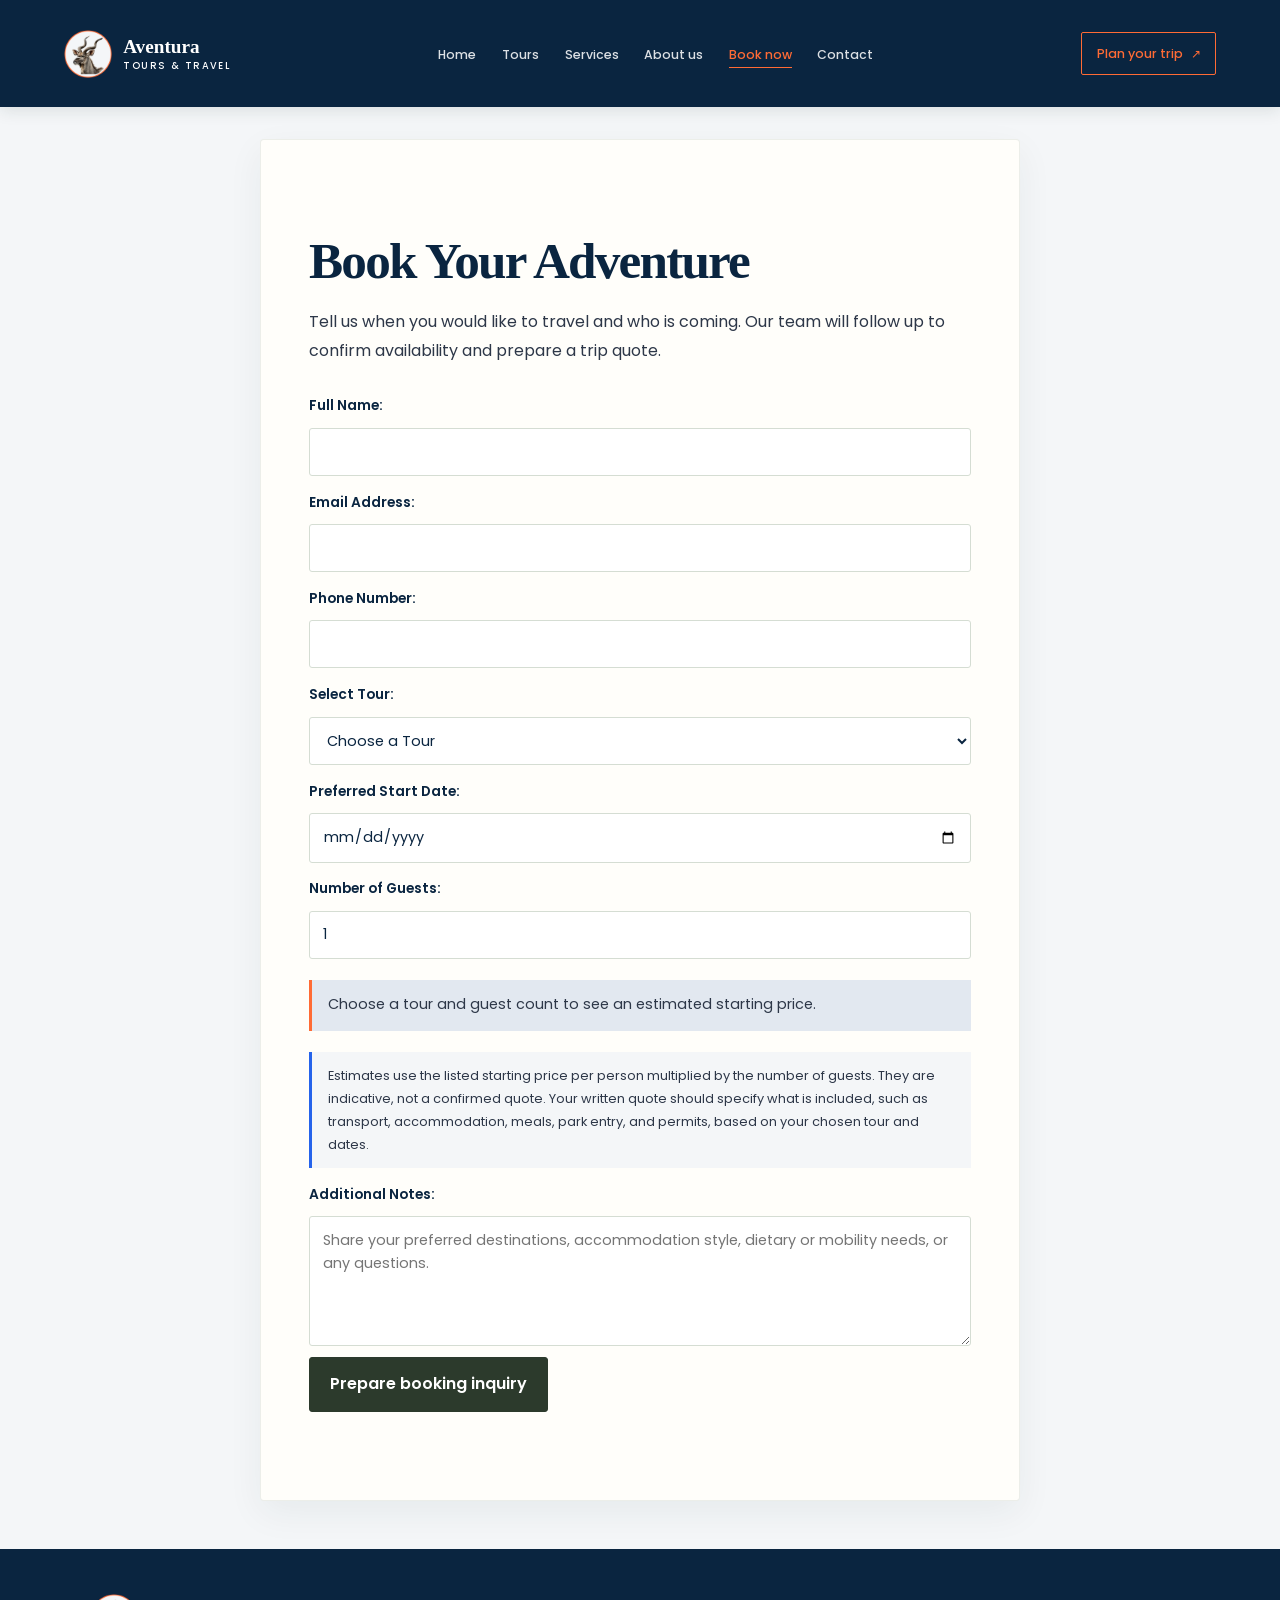
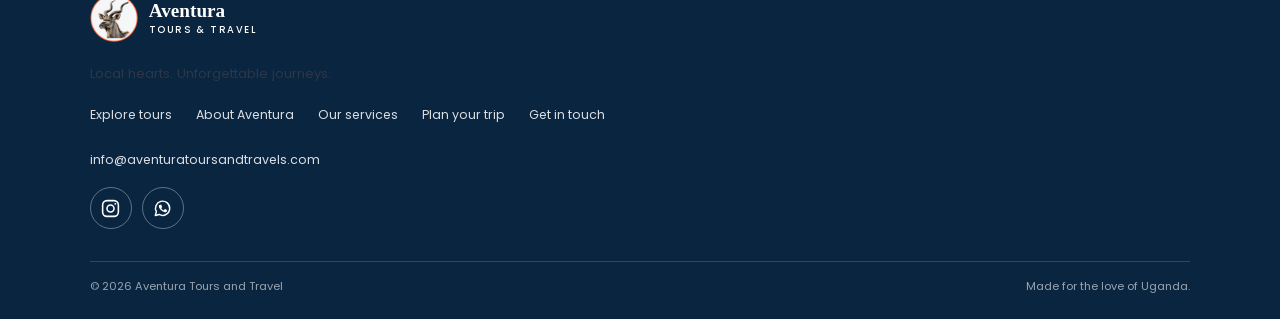
==== pages/booking.html @ 7158a583 "Add Aventura Tours and Travel website Co-authored-by: Copilot <223556219+Copilot@users.noreply.githu" ====
<!DOCTYPE html>
<html lang="en">
<head>
  <meta charset="UTF-8" />
  <meta name="viewport" content="width=device-width, initial-scale=1.0" />
  <meta name="description" content="Start planning your Uganda adventure with Aventura Tours and Travel. Share your dates and trip preferences with our local team." />
  <title>Book a Tour | Aventura Tours and Travel</title>
  <meta name="theme-color" content="#0a2540" />
  <link rel="manifest" href="../site.webmanifest" />
  <link rel="icon" href="../favicon.ico" sizes="any" />
  <link rel="icon" href="../assets/logo/favicon.png" type="image/png" sizes="512x512" />
  <link rel="apple-touch-icon" href="../assets/logo/favicon.png" />
  <script src="../assets/js/main.js" defer></script>
  <script src="../assets/js/booking.js" defer></script>
  <!--  Google Fonts -->
<link rel="stylesheet" href="../assets/css/main.css" />
  <link href="https://fonts.googleapis.com/css2?family=Poppins:wght@400;500;600;700&display=swap" rel="stylesheet">

  <!--  Font Awesome Icons -->
</head>
<body>
  <site-header active="booking"></site-header>

  <section class="booking">
    <h1>Book Your Adventure</h1>
    <p>Tell us when you would like to travel and who is coming. Our team will follow up to confirm availability and prepare a trip quote.</p>
    <form id="booking-form" class="booking-form">
      <label for="name">Full Name:</label>
      <input type="text" id="name" name="name" required />

      <label for="email">Email Address:</label>
      <input type="email" id="email" name="email" required />

      <label for="phone">Phone Number:</label>
      <input type="tel" id="phone" name="phone" required />

      <label for="tour">Select Tour:</label>
      <select id="tour" name="tour" required>
        <option value=""> Choose a Tour </option>
        <option value="Wild Uganda Safari">Wild Uganda Safari</option>
        <option value="Nile River Cruise">Nile River Cruise</option>
        <option value="Kampala City Secrets">Kampala City Secrets</option>
        <option value="Weekend Getaways">Weekend Getaways</option>
        <option value="Custom Itinerary">Custom Itinerary</option>
      </select>

      <label for="date">Preferred Start Date:</label>
      <input type="date" id="date" name="date" required />

      <label for="guests">Number of Guests:</label>
      <input type="number" id="guests" name="guests" min="1" max="20" value="1" required />
      <p id="booking-estimate" class="booking-estimate" aria-live="polite"></p>
      <p class="booking-price-note">Estimates use the listed starting price per person multiplied by the number of guests. They are indicative, not a confirmed quote. Your written quote should specify what is included, such as transport, accommodation, meals, park entry, and permits, based on your chosen tour and dates.</p>

      <label for="message">Additional Notes:</label>
      <textarea id="message" name="message" rows="4" placeholder="Share your preferred destinations, accommodation style, dietary or mobility needs, or any questions."></textarea>

      <button class="btn-primary" type="submit">Prepare booking inquiry</button>
      <p id="booking-status" class="booking-status" role="status" aria-live="polite"></p>
    </form>
  </section>

  <site-footer></site-footer>
</body>
</html>
---- assets/css/main.css ----
:root {
  color-scheme: light;
  --color-primary-navy: #0a2540;
  --color-accent-sunset: #ff6b35;
  --color-accent-azure: #2563eb;
  --color-accent-forest: #2c3a2c;
  --color-bg-sand: #f4f6f8;
  --color-text-dark: #2d3748;
  --color-white: #ffffff;
  --color-border: #e2e8f0;
  --color-sunset-hover: #e85a26;
  --color-navy-hover: #123356;
  --color-ink: var(--color-primary-navy);
  --color-green: var(--color-accent-forest);
  --color-sage: var(--color-border);
  --color-paper: var(--color-bg-sand);
  --color-gold: var(--color-accent-sunset);
  --color-copy: var(--color-text-dark);
  --font-body: "Poppins", sans-serif;
  --font-heading: Georgia, serif;
}

*,
*::before,
*::after {
  box-sizing: border-box;
}

html {
  scroll-behavior: smooth;
}

body {
  margin: 0;
  background: var(--color-paper);
  color: var(--color-text-dark);
  font-family: var(--font-body);
  line-height: 1.6;
}

img {
  max-width: 100%;
}

a {
  color: inherit;
}

button,
input,
select,
textarea {
  font: inherit;
}

:focus-visible {
  outline: 2px solid var(--color-gold);
  outline-offset: 3px;
}

site-header,
site-footer {
  display: block;
}

.site-header {
  position: sticky;
  top: 0;
  z-index: 20;
  display: flex;
  min-height: 107px;
  align-items: center;
  justify-content: space-between;
  gap: 1.5rem;
  padding: 0.8rem clamp(1.2rem, 5vw, 5rem);
  background: var(--color-primary-navy);
  box-shadow: 0 3px 16px rgba(24, 53, 43, 0.12);
  color: white;
}

.site-brand {
  display: inline-flex;
  flex: 0 0 auto;
  align-items: center;
  gap: 0.7rem;
  color: inherit;
  font-family: var(--font-heading);
  font-size: 1.2rem;
  font-weight: 700;
  line-height: 1.1;
  text-decoration: none;
  white-space: nowrap;
}

.site-brand img {
  width: 3rem;
  height: 3rem;
  object-fit: contain;
}

.site-brand span {
  font-family: var(--font-heading);
}

.site-brand small {
  display: block;
  margin-top: 0.25rem;
  font-family: var(--font-body);
  font-size: 0.6rem;
  font-weight: 500;
  letter-spacing: 0.15em;
  text-transform: uppercase;
}

.site-nav ul {
  display: flex;
  align-items: center;
  gap: clamp(0.85rem, 2vw, 1.8rem);
  margin: 0;
  padding: 0;
  list-style: none;
}

.site-nav a,
.site-header-cta {
  color: rgba(255, 255, 255, 0.86);
  font-size: 0.78rem;
  font-weight: 500;
  text-decoration: none;
  transition: color 180ms ease, background 180ms ease;
  white-space: nowrap;
}

.site-nav a:hover,
.site-nav a[aria-current="page"] {
  color: var(--color-accent-sunset);
}

.site-nav a[aria-current="page"] {
  border-bottom: 1px solid var(--color-accent-sunset);
  padding-bottom: 0.25rem;
}

.site-header-cta {
  border: 1px solid rgba(255, 255, 255, 0.58);
  border-radius: 2px;
  padding: 0.65rem 0.9rem;
}

.site-header-cta:hover {
  background: white;
  color: var(--color-primary-navy);
}

.site-header-cta span {
  padding-left: 0.3rem;
  color: var(--color-accent-sunset);
}

.site-menu-toggle {
  display: none;
  width: 42px;
  height: 42px;
  align-items: center;
  justify-content: center;
  flex-direction: column;
  gap: 5px;
  border: 1px solid rgba(255, 255, 255, 0.5);
  border-radius: 3px;
  background: transparent;
  color: white;
  cursor: pointer;
}

.site-menu-toggle span {
  width: 19px;
  height: 2px;
  background: currentColor;
}

.site-footer {
  margin-top: 3rem;
  padding: 2.8rem clamp(1.2rem, 7vw, 7rem) 1.4rem;
  background: var(--color-primary-navy);
  color: white;
}

.site-footer-main {
  max-width: 1200px;
  margin: 0 auto;
}

.site-footer .footer-brand {
  color: white;
}

.site-footer-tagline {
  margin: 0.8rem 0 1.2rem;
  color: rgba(255, 255, 255, 0.67);
  font-size: 0.82rem;
}

.site-footer-links {
  display: flex;
  flex-wrap: wrap;
  gap: 0.7rem 1.5rem;
  margin: 1.2rem 0;
}

.site-footer-links a,
.site-footer-email {
  color: rgba(255, 255, 255, 0.85);
  font-size: 0.78rem;
  text-decoration: none;
}

.site-footer-links a:hover,
.site-footer-email:hover {
  color: var(--color-gold);
}

.site-footer-email {
  display: inline-block;
  margin-top: 0.35rem;
}

.site-social-links {
  display: flex;
  align-items: center;
  gap: 0.65rem;
  margin-top: 1rem;
}

.site-social-links a {
  display: inline-flex;
  width: 42px;
  height: 42px;
  align-items: center;
  justify-content: center;
  border: 1px solid rgba(255, 255, 255, 0.35);
  border-radius: 50%;
  color: var(--color-white);
  transition: background-color 180ms ease, border-color 180ms ease, color 180ms ease;
}

.site-social-links a:hover {
  border-color: var(--color-accent-sunset);
  background: var(--color-accent-sunset);
  color: var(--color-primary-navy);
}

.site-social-links a:focus-visible {
  outline-color: var(--color-accent-sunset);
}

.site-social-links svg {
  width: 21px;
  height: 21px;
}

.site-footer-bottom {
  display: flex;
  max-width: 1200px;
  justify-content: space-between;
  gap: 1rem;
  margin: 2rem auto 0;
  border-top: 1px solid rgba(255, 255, 255, 0.16);
  padding-top: 1rem;
  color: rgba(255, 255, 255, 0.58);
  font-size: 0.7rem;
}

body:not(.home-page) main,
body:not(.home-page) > section {
  min-height: 40vh;
}

body:not(.home-page) > section,
body:not(.home-page) main > section {
  max-width: 1120px;
  margin: 2rem auto;
  padding: clamp(1.5rem, 4vw, 3rem);
  border: 1px solid rgba(24, 53, 43, 0.08);
  border-radius: 4px;
  background: #fffefa;
  box-shadow: 0 12px 36px rgba(24, 53, 43, 0.06);
}

body:not(.home-page) h1,
body:not(.home-page) h2,
body:not(.home-page) h3 {
  color: var(--color-ink);
  font-family: var(--font-heading);
  font-weight: 600;
  line-height: 1.2;
}

body:not(.home-page) h1 {
  margin-bottom: 0.85rem;
  font-size: clamp(2.1rem, 4vw, 3.25rem);
  letter-spacing: -0.035em;
}

body:not(.home-page) h2 {
  margin: 1.8rem 0 0.65rem;
  font-size: clamp(1.45rem, 2.5vw, 2rem);
}

body:not(.home-page) p {
  color: var(--color-copy);
  line-height: 1.8;
}

.booking {
  max-width: 760px !important;
}

.booking-form {
  display: grid;
  gap: 0.65rem;
  margin-top: 1.5rem;
}

.booking-form label {
  margin-top: 0.35rem;
  color: var(--color-ink);
  font-size: 0.86rem;
  font-weight: 600;
}

.booking-form input,
.booking-form select,
.booking-form textarea,
.contact-page input,
.contact-page textarea,
.tour-filters input,
.tour-filters select {
  width: 100%;
  min-height: 48px;
  border: 1px solid #d5ddd3;
  border-radius: 3px;
  padding: 0.7rem 0.8rem;
  background: white;
  color: var(--color-ink);
  font-size: 0.9rem;
}

.booking-form textarea,
.contact-page textarea {
  min-height: 130px;
  resize: vertical;
}

.booking-estimate {
  margin: 0.65rem 0;
  border-left: 3px solid var(--color-gold);
  padding: 0.8rem 1rem;
  background: var(--color-sage);
  color: var(--color-ink);
  font-size: 0.9rem;
}

.booking-estimate strong {
  font-family: var(--font-heading);
  font-size: 1.15rem;
}

.booking-price-note {
  margin: 0;
  border-left: 3px solid var(--color-accent-azure);
  padding: 0.75rem 1rem;
  background: var(--color-bg-sand);
  font-size: 0.8rem;
}

.booking-status {
  margin-top: 1rem;
  color: var(--color-ink);
  font-size: 0.88rem;
}

.booking-status a {
  display: inline-block;
  margin-top: 0.5rem;
  color: var(--color-green);
  font-weight: 700;
}

.booking-form button,
.contact-page button,
.btn,
.btn-primary {
  display: inline-block;
  width: auto;
  justify-self: start;
  align-self: flex-start;
  border: 1px solid var(--color-accent-sunset);
  border-radius: 3px;
  padding: 0.85rem 1.25rem;
  background: var(--color-accent-sunset);
  color: var(--color-primary-navy);
  font-weight: 600;
  text-decoration: none;
  cursor: pointer;
}

.booking-form button:hover,
.contact-page button:hover,
.btn:hover {
  border-color: var(--color-sunset-hover);
  background: var(--color-sunset-hover);
  color: var(--color-primary-navy);
}

.btn.secondary,
.btn-secondary {
  border-color: var(--color-accent-azure);
  background: var(--color-accent-azure);
  color: var(--color-white);
}

.btn-secondary:hover {
  border-color: var(--color-navy-hover);
  background: var(--color-navy-hover);
  color: var(--color-white);
}

.contact-page form {
  display: grid;
  gap: 0.65rem;
  margin-top: 1.5rem;
}

.contact-page label {
  margin-top: 0.35rem;
  color: var(--color-ink);
  font-size: 0.86rem;
  font-weight: 600;
}

.contact-info {
  display: grid;
  grid-template-columns: repeat(2, minmax(0, 1fr));
  gap: 0.25rem 2rem;
  margin-top: 1.4rem;
  padding: 1.2rem;
  background: var(--color-sage);
}

.contact-info p {
  margin: 0.25rem 0;
}

.map {
  margin-top: 2rem;
  overflow: hidden;
  border: 1px solid #dce3d9;
  border-radius: 4px;
}

.map iframe {
  display: block;
  max-width: 100%;
}

.tours-page > p:first-of-type {
  max-width: 760px;
}

.tour-filters {
  display: grid;
  grid-template-columns: minmax(200px, 1fr) minmax(160px, 0.6fr);
  gap: 0.6rem 1rem;
  align-items: end;
  margin-top: 1.6rem;
  border: 1px solid #e2e7df;
  border-radius: 4px;
  padding: 1rem;
  background: var(--color-paper);
}

.tour-filters label {
  color: var(--color-ink);
  font-size: 0.8rem;
  font-weight: 600;
}

.tour-search-label,
.tour-price-label {
  grid-row: 1;
}

#tour-search,
#tour-price {
  grid-row: 2;
}

.tour-categories {
  display: flex;
  grid-column: 1 / -1;
  flex-wrap: wrap;
  gap: 0.5rem;
}

.tour-categories button {
  border: 1px solid var(--color-accent-azure);
  border-radius: 2rem;
  padding: 0.45rem 0.85rem;
  background: white;
  color: var(--color-accent-azure);
  font-size: 0.76rem;
  cursor: pointer;
}

.tour-categories button[aria-pressed="true"] {
  border-color: var(--color-accent-azure);
  background: var(--color-accent-azure);
  color: white;
}

#tour-results-count {
  grid-column: 1 / -1;
  margin: 0;
  font-size: 0.8rem;
}

.tours-page > .tour-card,
.services-page .tour-card {
  display: inline-block;
  width: calc(50% - 0.8rem);
  margin: 1.4rem 0.65rem 0 0;
  overflow: hidden;
  vertical-align: top;
  border: 1px solid rgba(24, 53, 43, 0.08);
  border-radius: 4px;
  background: white;
  box-shadow: 0 8px 24px rgba(24, 53, 43, 0.08);
}

.tour-card[hidden],
[hidden] {
  display: none !important;
}

.tour-card img {
  display: block;
  width: 100%;
  height: 270px;
  object-fit: cover;
}

.badge-eco {
  display: inline-block;
  margin: 1rem 1rem 0;
  border-radius: 20px;
  padding: 0.25rem 0.75rem;
  background: var(--color-accent-forest);
  color: var(--color-white);
  font-size: 0.75rem;
  font-weight: 600;
}

.tour-card h2 {
  margin: 1rem 1rem 0.4rem;
}

.tour-card p {
  margin: 0.5rem 1rem 1rem;
}

.tour-card-details {
  display: grid;
  gap: 0.35rem;
  margin: 0.75rem 1rem 1rem;
  padding: 0;
  color: var(--color-text-dark);
  font-size: 0.8rem;
  list-style: none;
}

.tour-card-details strong {
  color: var(--color-primary-navy);
}

.tour-card .btn {
  margin: 0 1rem 1.2rem;
}

.tour-empty-state {
  margin: 1rem 0;
  border-left: 3px solid var(--color-gold);
  padding: 0.8rem 1rem;
  background: var(--color-sage);
}

.destination-table {
  margin-top: 3rem;
  overflow-x: auto;
}

table {
  width: 100%;
  border-collapse: collapse;
  background: white;
}

th,
td {
  padding: 0.85rem 1rem;
  border: 1px solid #e5e9e2;
  color: #46594e;
  text-align: left;
}

th {
  background: var(--color-primary-navy);
  color: white;
}

.green_background {
  background: #f0f3ed;
}

.white_background {
  background: white;
}

.about-page ul,
.about-page_sects ul {
  padding-left: 1.35rem;
}

.about-page p,
.about-page_sects p {
  margin-top: 0.75rem;
}

.team-grid {
  display: flex;
  flex-wrap: wrap;
  gap: 1rem;
  margin-top: 1rem;
}

.team-member {
  flex: 1 1 200px;
  padding: 1rem;
  border: 1px solid rgba(24, 53, 43, 0.08);
  background: var(--color-sage);
}

.gallery .image-row {
  display: flex;
  flex-wrap: wrap;
  gap: 1rem;
  margin-top: 1rem;
}

.gallery img {
  flex: 1 1 200px;
  width: calc(33.333% - 1rem);
  max-height: 250px;
  object-fit: cover;
}

.services-page > h2 {
  margin-top: 2.2rem;
}

.page-not-found {
  display: grid;
  min-height: 55vh;
  place-content: center;
  padding: 3rem 1.5rem;
  text-align: center;
}

.page-not-found .error-code {
  color: var(--color-accent-sunset);
  font-size: 0.8rem;
  font-weight: 700;
  letter-spacing: 0.16em;
}

.page-not-found p {
  max-width: 34rem;
  margin: 0 auto 1rem;
}

body:not(.home-page) .tour-detail-hero {
  position: relative;
  max-width: none;
  min-height: 380px;
  display: flex;
  align-items: end;
  overflow: hidden;
  margin: 0;
  border: 0;
  border-radius: 0;
  padding: clamp(1.5rem, 5vw, 4rem);
  box-shadow: none;
  background: linear-gradient(0deg, rgba(13, 34, 27, 0.78), transparent 75%), url("../images/tours/Bwindi-Impenetrable-National-Park-Gorilla-Trekking-Bwindi.jpg") center / cover no-repeat;
  color: white;
}

body:not(.home-page) .tour-detail-hero h1,
body:not(.home-page) .tour-detail-hero p:not(.eyebrow) {
  color: white;
}

.tour-detail-content {
  display: grid;
  grid-template-columns: minmax(0, 1.6fr) minmax(240px, 0.8fr);
  gap: 2rem;
}

.tour-detail-aside {
  align-self: start;
  padding: 1.3rem;
  background: var(--color-sage);
}

.tour-detail-aside .btn {
  margin-top: 0.5rem;
}

.tour-detail-content h3 {
  margin: 1.35rem 0 0.25rem;
  color: var(--color-primary-navy);
  font-family: var(--font-body);
  font-size: 1rem;
  font-weight: 600;
}

.site-footer .site-footer-main {
  text-align: left;
}

@media (max-width: 900px) {
  .site-header {
    gap: 0.8rem;
    padding-right: 1.25rem;
    padding-left: 1.25rem;
  }

  .site-nav ul {
    gap: 0.8rem;
  }

  .site-nav a,
  .site-header-cta {
    font-size: 0.72rem;
  }
}

@media (max-width: 700px) {
  .site-header {
    position: relative;
    flex-wrap: wrap;
    gap: 0.6rem;
    min-height: 91px;
    padding: 0.7rem 1rem;
  }

  .site-menu-toggle {
    display: flex;
    order: 2;
    margin-left: auto;
  }

  .site-header-cta {
    display: none;
  }

  .site-nav {
    display: none;
    order: 4;
    width: 100%;
    padding: 0.6rem 0 0.2rem;
  }

  .site-header.nav-open .site-nav {
    display: block;
  }

  .site-nav ul {
    align-items: stretch;
    flex-direction: column;
    gap: 0;
  }

  .site-nav li {
    border-top: 1px solid rgba(255, 255, 255, 0.14);
    padding: 0.65rem 0;
  }

  .site-nav a {
    display: block;
    font-size: 0.88rem;
  }

  body:not(.home-page) > section,
  body:not(.home-page) main > section {
    margin: 1.2rem 0.8rem;
    padding: 1.35rem;
  }

  .tours-page > .tour-card,
  .services-page .tour-card {
    width: 100%;
    margin-right: 0;
  }

  .tour-filters {
    grid-template-columns: 1fr;
  }

  .tour-search-label,
  .tour-price-label,
  #tour-search,
  #tour-price {
    grid-row: auto;
  }

  .tour-categories,
  #tour-results-count {
    grid-column: 1;
  }

  .contact-info,
  .tour-detail-content {
    grid-template-columns: 1fr;
  }

  .team-grid {
    flex-direction: column;
  }

  .site-footer-bottom {
    flex-direction: column;
    gap: 0.4rem;
  }

  .home-page .home-header {
    position: absolute;
    flex-wrap: wrap;
    justify-content: space-between;
    padding: 0.9rem 1.15rem;
  }

  .home-page .home-header .site-menu-toggle {
    order: 2;
  }

  .home-page .home-header .site-nav {
    order: 4;
    width: 100%;
    overflow: hidden;
    padding: 0.3rem 0 0.45rem;
  }

  .home-page .home-header.nav-open .site-nav {
    display: block;
  }

  .home-page .home-header .site-nav ul {
    width: auto;
    align-items: stretch;
    flex-direction: column;
    gap: 0;
  }

  .home-page .home-header .site-nav li {
    border-top-color: rgba(255, 255, 255, 0.2);
  }

  .home-page .home-header .site-header-cta {
    display: inline-block;
    order: 3;
  }

  .home-page .home-header .site-nav a {
    font-size: 0.85rem;
  }

  .home-page .home-header .site-brand {
    font-size: 1rem;
  }

  .home-page .home-header .site-brand img {
    width: 2.2rem;
    height: 2.2rem;
  }

  .home-page .home-header .site-menu-toggle {
    width: 36px;
    height: 36px;
  }

  .home-page .home-header .site-header-cta {
    padding: 0.55rem 0.65rem;
  }

  .home-page .site-footer .site-footer-links {
    flex-direction: column;
    gap: 0.55rem;
  }
}

@media (prefers-reduced-motion: reduce) {
  html {
    scroll-behavior: auto;
  }

  *,
  *::before,
  *::after {
    animation-duration: 0.01ms !important;
    transition-duration: 0.01ms !important;
  }
}

.home-page {
  --home-ink: var(--color-primary-navy);
  --home-green: var(--color-accent-forest);
  --home-sage: var(--color-border);
  --home-paper: var(--color-bg-sand);
  --home-gold: var(--color-accent-sunset);
  background: var(--home-paper);
  color: var(--home-ink);
  font-family: "Poppins", sans-serif;
  line-height: 1.6;
}

.home-page,
.home-page * {
  font-family: "Poppins", sans-serif;
}

.home-page h1,
.home-page h2,
.home-page .home-brand,
.home-page .hero-caption strong,
.home-page .card-copy strong,
.home-page .image-note {
  font-family: Georgia, serif;
}

.home-page main {
  overflow: hidden;
}

.home-page .home-header {
  position: absolute;
  inset: 0 0 auto;
  z-index: 5;
  display: flex;
  min-height: 115px;
  align-items: center;
  justify-content: space-between;
  gap: 2rem;
  width: 100%;
  padding: 1.25rem clamp(1.25rem, 6vw, 6rem);
  background: transparent;
  box-shadow: none;
  color: white;
}

.home-brand {
  display: inline-flex;
  align-items: center;
  gap: 0.7rem;
  color: inherit;
  font-family: Georgia, serif;
  font-size: 1.2rem;
  font-weight: 700;
  line-height: 1.1;
  text-decoration: none;
  white-space: nowrap;
}

.home-brand img {
  width: 3rem;
  height: 3rem;
  object-fit: contain;
}

.home-brand small {
  display: block;
  margin-top: 0.25rem;
  font-family: "Poppins", sans-serif;
  font-size: 0.62rem;
  font-weight: 500;
  letter-spacing: 0.16em;
  text-transform: uppercase;
}

.home-page .home-header nav ul {
  display: flex;
  align-items: center;
  gap: clamp(1rem, 2.4vw, 2.3rem);
  list-style: none;
}

.home-page .home-header nav a {
  color: rgba(255, 255, 255, 0.86);
  font-size: 0.82rem;
  font-weight: 500;
  text-decoration: none;
  transition: color 180ms ease;
}

.home-page .home-header nav a:hover,
.home-page .home-header nav a[aria-current="page"] {
  color: white;
}

.home-page .home-header nav a[aria-current="page"] {
  border-bottom: 1px solid var(--home-gold);
  padding-bottom: 0.25rem;
}

.header-cta {
  border: 1px solid rgba(255, 255, 255, 0.65);
  border-radius: 2px;
  padding: 0.72rem 1rem;
  color: white;
  font-size: 0.78rem;
  font-weight: 600;
  text-decoration: none;
  white-space: nowrap;
  transition: background 180ms ease, color 180ms ease;
}

.header-cta:hover {
  background: white;
  color: var(--home-ink);
}

.header-cta span {
  padding-left: 0.4rem;
  color: var(--home-gold);
}

.home-hero {
  position: relative;
  display: flex;
  min-height: min(790px, 100svh);
  align-items: center;
  padding: 9rem clamp(1.5rem, 12vw, 12rem) 8rem;
  background:
    linear-gradient(90deg, rgba(10, 37, 64, 0.88) 0%, rgba(10, 37, 64, 0.6) 43%, rgba(10, 37, 64, 0.12) 100%),
    linear-gradient(0deg, rgba(10, 37, 64, 0.4), transparent 38%),
    url("../images/hero/lionbg.jpg") center 48% / cover no-repeat;
  color: white;
}

.hero-copy {
  max-width: 690px;
}

.eyebrow {
  display: flex;
  align-items: center;
  gap: 0.65rem;
  margin-bottom: 1.2rem;
  color: var(--home-gold);
  font-size: 0.7rem;
  font-weight: 700;
  letter-spacing: 0.19em;
  text-transform: uppercase;
}

.eyebrow span {
  width: 1.8rem;
  height: 1px;
  background: currentColor;
}

.home-hero h1,
.home-intro h2,
.section-heading h2,
.values-copy h2,
.home-cta h2 {
  font-family: Georgia, serif;
  font-weight: 600;
  letter-spacing: -0.035em;
  line-height: 1.08;
}

.home-hero h1 {
  max-width: 720px;
  font-size: clamp(3.5rem, 7vw, 6.8rem);
}

.hero-intro {
  max-width: 430px;
  margin-top: 1.5rem;
  color: rgba(255, 255, 255, 0.86);
  font-size: 1.05rem;
}

.hero-actions {
  display: flex;
  flex-wrap: wrap;
  align-items: center;
  gap: 1.5rem;
  margin-top: 2.2rem;
}

.home-button {
  display: inline-flex;
  align-items: center;
  gap: 1.35rem;
  border: 1px solid var(--home-gold);
  border-radius: 2px;
  padding: 0.95rem 1.25rem;
  background: var(--home-gold);
  color: var(--color-primary-navy);
  font-size: 0.83rem;
  font-weight: 700;
  text-decoration: none;
  transition: background 180ms ease, border-color 180ms ease;
}

.home-button:hover {
  border-color: var(--color-sunset-hover);
  background: var(--color-sunset-hover);
}

.home-button span {
  font-size: 1.15rem;
}

.hero-text-link,
.underlined-link {
  color: inherit;
  font-size: 0.82rem;
  font-weight: 600;
  text-decoration: none;
}

.hero-text-link span,
.underlined-link span {
  margin-left: 0.35rem;
  color: var(--home-gold);
}

.hero-caption {
  position: absolute;
  right: clamp(1.5rem, 7vw, 7rem);
  bottom: 5rem;
  display: flex;
  align-items: center;
  gap: 0.75rem;
  color: white;
}

.caption-mark {
  color: var(--home-gold);
  font-size: 2rem;
}

.hero-caption strong,
.hero-caption small {
  display: block;
}

.hero-caption strong {
  font-family: Georgia, serif;
  font-size: 0.95rem;
}

.hero-caption small {
  color: rgba(255, 255, 255, 0.72);
  font-size: 0.72rem;
}

.scroll-cue {
  position: absolute;
  bottom: 2rem;
  left: clamp(1.5rem, 6vw, 6rem);
  display: flex;
  align-items: center;
  gap: 0.55rem;
  color: rgba(255, 255, 255, 0.76);
  font-size: 0.68rem;
  letter-spacing: 0.12em;
  text-decoration: none;
  text-transform: uppercase;
}

.scroll-cue span {
  color: var(--home-gold);
  font-size: 1.1rem;
}

.home-page main section {
  max-width: none;
  margin: 0;
  color: inherit;
}

.home-page main .home-hero,
.home-page main .home-cta {
  color: white;
}

.home-intro {
  display: grid;
  grid-template-columns: 1fr 1.2fr;
  column-gap: 5vw;
  align-items: center;
  padding: clamp(5rem, 9vw, 8rem) clamp(1.5rem, 13vw, 13rem);
  background: var(--home-paper);
}

.home-intro .eyebrow {
  grid-column: 1 / -1;
  margin-bottom: 1.5rem;
  color: var(--color-accent-forest);
}

.home-intro h2,
.section-heading h2,
.values-copy h2 {
  font-size: clamp(2.4rem, 4vw, 4.2rem);
}

.home-intro h2 em,
.values-copy h2 em,
.home-cta h2 em {
  color: var(--color-accent-forest);
  font-weight: 600;
}

.home-intro > p:last-child {
  max-width: 475px;
  color: var(--color-text-dark);
  font-size: 1rem;
  line-height: 1.9;
}

.experience-section {
  padding: 5.5rem clamp(1.5rem, 9vw, 9rem) 7rem;
  background: var(--home-sage);
}

.section-heading {
  display: flex;
  align-items: end;
  justify-content: space-between;
  gap: 2rem;
  margin-bottom: 2.6rem;
}

.section-heading .eyebrow,
.values-copy .eyebrow {
  color: var(--color-accent-forest);
}

.section-heading .underlined-link,
.values-copy .underlined-link {
  margin-bottom: 0.5rem;
  border-bottom: 1px solid #aeb6a9;
  padding-bottom: 0.5rem;
}

.underlined-link {
  color: var(--home-ink);
}

.experience-grid {
  display: grid;
  grid-template-columns: 1.24fr 1fr 1fr;
  gap: 1.15rem;
}

.experience-card {
  position: relative;
  display: block;
  min-height: 390px;
  overflow: hidden;
  background: #34483b;
  color: white;
  text-decoration: none;
}

.experience-card::after {
  position: absolute;
  inset: 0;
  background: linear-gradient(180deg, rgba(12, 27, 20, 0.18) 10%, transparent 38%, rgba(12, 27, 20, 0.8) 100%);
  content: "";
  transition: background 250ms ease;
}

.experience-card:hover::after {
  background: linear-gradient(180deg, rgba(12, 27, 20, 0.2), rgba(12, 27, 20, 0.64));
}

.experience-card img {
  position: absolute;
  width: 100%;
  height: 100%;
  object-fit: cover;
  transition: transform 450ms ease;
}

.experience-card:hover img {
  transform: scale(1.045);
}

.culture-section,
.food-section,
.landscape-section {
  padding: clamp(4.5rem, 8vw, 7rem) clamp(1.5rem, 9vw, 9rem);
}

.culture-section {
  background: var(--home-paper);
}

.culture-grid {
  display: grid;
  grid-template-columns: repeat(3, minmax(0, 1fr));
  gap: 1rem;
}

.culture-card {
  position: relative;
  min-height: 220px;
  border: 1px solid var(--color-border);
  padding: 1.5rem;
  background: var(--color-white);
}

.culture-card-number,
.food-mark {
  display: inline-grid;
  width: 2rem;
  height: 2rem;
  place-items: center;
  border-radius: 50%;
  background: var(--color-primary-navy);
  color: var(--color-white);
  font-size: 0.68rem;
  font-weight: 700;
}

.culture-card h3,
.food-card h3,
.calendar-card h3 {
  margin: 1rem 0 0.45rem;
  color: var(--color-primary-navy);
  font-family: var(--font-heading);
  font-size: 1.35rem;
  font-weight: 600;
}

.culture-card p,
.food-card p {
  margin: 0;
  color: var(--color-text-dark);
  font-size: 0.84rem;
  line-height: 1.75;
}

.culture-card .culture-location {
  margin-top: 0.9rem;
  color: var(--color-accent-forest);
  font-size: 0.72rem;
  font-weight: 600;
}

.culture-note {
  max-width: 850px;
  margin: 1.5rem 0 0;
  color: var(--color-text-dark);
  font-size: 0.8rem;
}

.food-section {
  background: var(--color-border);
}

.food-intro {
  max-width: 420px;
  margin: 0;
  color: var(--color-text-dark);
  font-size: 0.88rem;
  line-height: 1.8;
}

.food-grid {
  display: grid;
  grid-template-columns: repeat(4, minmax(0, 1fr));
  gap: 1rem;
}

.food-card {
  min-height: 225px;
  border-top: 3px solid var(--color-accent-sunset);
  padding: 1.35rem;
  background: var(--color-white);
}

.food-mark {
  background: var(--color-accent-forest);
}

.culture-calendar-section {
  padding: clamp(3.5rem, 7vw, 6rem) clamp(1.5rem, 9vw, 9rem);
  background: var(--color-primary-navy);
  color: var(--color-white);
}

.calendar-heading {
  display: flex;
  align-items: end;
  justify-content: space-between;
  gap: 2rem;
  margin-bottom: 2rem;
}

.calendar-heading .eyebrow {
  color: var(--color-accent-sunset);
}

.calendar-heading h2 {
  margin: 0;
  color: var(--color-white);
  font-family: var(--font-heading);
  font-size: clamp(2rem, 4vw, 3.6rem);
  font-weight: 600;
  line-height: 1.1;
}

.calendar-heading > p {
  max-width: 420px;
  margin: 0;
  color: rgba(255, 255, 255, 0.78);
  font-size: 0.82rem;
  line-height: 1.8;
}

.calendar-grid {
  display: grid;
  grid-template-columns: repeat(4, minmax(0, 1fr));
  gap: 0.85rem;
}

.calendar-card {
  min-height: 235px;
  padding: 1.35rem;
  background: rgba(255, 255, 255, 0.08);
}

.calendar-date {
  min-height: 2.4rem;
  margin: 0;
  color: var(--color-accent-sunset);
  font-size: 0.67rem;
  font-weight: 700;
  letter-spacing: 0.1em;
}

.calendar-date span {
  display: block;
  font-family: var(--font-heading);
  font-size: 1.45rem;
  letter-spacing: 0;
}

.calendar-card-variable .calendar-date span {
  font-family: var(--font-body);
  font-size: 0.68rem;
  letter-spacing: 0.1em;
}

.calendar-card h3 {
  margin-top: 0.7rem;
  color: var(--color-white);
  font-size: 1.15rem;
}

.calendar-card > p:last-child {
  margin: 0;
  color: rgba(255, 255, 255, 0.75);
  font-size: 0.78rem;
  line-height: 1.75;
}

.calendar-contact-link {
  display: inline-block;
  margin-top: 1.5rem;
  border-bottom: 1px solid rgba(255, 255, 255, 0.5);
  padding-bottom: 0.35rem;
  color: var(--color-white);
}

.card-number,
.card-copy {
  position: absolute;
  z-index: 1;
  left: 1.5rem;
}

.card-number {
  top: 1.4rem;
  color: rgba(255, 255, 255, 0.88);
  font-size: 0.66rem;
  font-weight: 700;
  letter-spacing: 0.13em;
}

.card-copy {
  right: 1.25rem;
  bottom: 1.5rem;
}

.card-copy strong {
  display: block;
  font-family: Georgia, serif;
  font-size: clamp(1.8rem, 2.6vw, 2.7rem);
  font-weight: 600;
  line-height: 1.08;
}

.card-copy small {
  display: block;
  margin-top: 0.85rem;
  color: rgba(255, 255, 255, 0.85);
  font-size: 0.76rem;
}

.card-copy small span {
  float: right;
  margin-left: 1rem;
  color: var(--home-gold);
  font-size: 1rem;
}

.home-values {
  display: grid;
  grid-template-columns: 1fr 1fr;
  gap: clamp(3rem, 8vw, 8rem);
  align-items: center;
  padding: clamp(5rem, 9vw, 8rem) clamp(1.5rem, 12vw, 12rem);
  background: var(--home-paper);
}

.values-image {
  position: relative;
  min-height: 570px;
}

.values-image img {
  width: 100%;
  height: 570px;
  object-fit: cover;
}

.landscape-section {
  background: var(--home-paper);
}

.landscape-grid {
  display: grid;
  grid-template-columns: 1.2fr 1fr;
  grid-template-rows: repeat(2, minmax(220px, 1fr));
  gap: 1rem;
}

.landscape-card {
  position: relative;
  min-height: 220px;
  overflow: hidden;
  background: var(--color-primary-navy);
  color: var(--color-white);
}

.landscape-card-large {
  grid-row: 1 / span 2;
}

.landscape-card::after {
  position: absolute;
  inset: 35% 0 0;
  background: linear-gradient(transparent, rgba(10, 37, 64, 0.85));
  content: "";
}

.landscape-card img {
  position: absolute;
  width: 100%;
  height: 100%;
  object-fit: cover;
  transition: transform 400ms ease;
}

.landscape-card:hover img {
  transform: scale(1.035);
}

.landscape-card > div {
  position: absolute;
  z-index: 1;
  right: 1.25rem;
  bottom: 1.2rem;
  left: 1.25rem;
}

.landscape-card > div p {
  margin: 0 0 0.35rem;
  color: var(--color-accent-sunset);
  font-size: 0.68rem;
  font-weight: 700;
  letter-spacing: 0.11em;
  text-transform: uppercase;
}

.landscape-card h3 {
  margin: 0;
  color: var(--color-white);
  font-family: var(--font-heading);
  font-size: clamp(1.2rem, 2vw, 1.8rem);
}

.image-note {
  position: absolute;
  right: -1.5rem;
  bottom: 2.4rem;
  max-width: 225px;
  padding: 1.1rem 1.3rem;
  background: var(--home-green);
  color: white;
  font-family: Georgia, serif;
  font-size: 1rem;
  line-height: 1.45;
}

.values-copy > p:not(.eyebrow) {
  max-width: 470px;
  margin-top: 1.35rem;
  color: var(--color-text-dark);
  line-height: 1.85;
}

.values-copy ul {
  display: grid;
  gap: 0.95rem;
  margin: 2rem 0 2.2rem;
  list-style: none;
}

.values-copy li {
  display: flex;
  align-items: center;
  gap: 1rem;
  color: var(--home-ink);
  font-size: 0.88rem;
  font-weight: 600;
}

.values-copy li span {
  color: #9aa58e;
  font-size: 0.68rem;
  letter-spacing: 0.1em;
}

.home-cta {
  padding: clamp(4rem, 8vw, 7rem) 1.5rem;
  background:
    linear-gradient(rgba(10, 37, 64, 0.92), rgba(10, 37, 64, 0.92)),
    url("../images/tours/Lake-Bunyonyi-Uganda.jpg") center 46% / cover no-repeat;
  color: white;
  text-align: center;
}

.home-cta .eyebrow {
  justify-content: center;
}

.home-cta h2 {
  font-size: clamp(2.6rem, 5vw, 4.8rem);
}

.home-cta h2 em {
  color: var(--color-accent-sunset);
}

.home-cta > p:not(.eyebrow) {
  max-width: 460px;
  margin: 1.2rem auto 0;
  color: rgba(255, 255, 255, 0.78);
}

.home-button-light {
  margin-top: 1.8rem;
}

.home-footer {
  margin-top: 0;
  padding: 3rem clamp(1.5rem, 7vw, 7rem) 1.5rem;
  background: var(--color-primary-navy);
  color: white;
  text-align: left;
}

.footer-brand {
  color: white;
}

.home-footer > p {
  margin-top: 1rem;
  color: rgba(255, 255, 255, 0.63);
  font-size: 0.85rem;
}

.footer-links {
  display: flex;
  flex-wrap: wrap;
  gap: 1.6rem;
  margin-top: 1.5rem;
}

.footer-links a {
  color: rgba(255, 255, 255, 0.82);
  font-size: 0.78rem;
  text-decoration: none;
}

.footer-links a:hover {
  color: var(--home-gold);
}

.footer-bottom {
  display: flex;
  justify-content: space-between;
  gap: 1rem;
  margin-top: 2.5rem;
  border-top: 1px solid rgba(255, 255, 255, 0.16);
  padding-top: 1.2rem;
  color: rgba(255, 255, 255, 0.57);
  font-size: 0.7rem;
}

@media (max-width: 900px) {
  .home-page .home-header {
    gap: 1rem;
    min-height: 107px;
    padding: 1rem 1.5rem;
  }

  .home-page .home-header nav ul {
    gap: 0.9rem;
  }

  .home-page .home-header nav a {
    font-size: 0.72rem;
  }

  .home-brand {
    font-size: 1rem;
  }

  .home-brand img {
    width: 2.5rem;
    height: 2.5rem;
  }

  .header-cta {
    padding: 0.6rem 0.7rem;
    font-size: 0.7rem;
  }

  .experience-grid {
    grid-template-columns: repeat(2, minmax(0, 1fr));
  }

  .experience-card-large {
    grid-column: 1 / -1;
    min-height: 440px;
  }

  .culture-section,
  .food-section,
  .landscape-section {
    padding-right: 7vw;
    padding-left: 7vw;
  }

  .culture-grid,
  .food-grid,
  .calendar-grid {
    grid-template-columns: repeat(2, minmax(0, 1fr));
  }

  .landscape-grid {
    grid-template-columns: repeat(2, minmax(0, 1fr));
    grid-template-rows: auto;
  }

  .landscape-card-large {
    grid-column: 1 / -1;
    grid-row: auto;
    min-height: 380px;
  }

  .landscape-card:not(.landscape-card-large) {
    min-height: 250px;
  }

  .calendar-heading {
    align-items: flex-start;
    flex-direction: column;
    gap: 1rem;
  }

  .home-values {
    gap: 3rem;
    padding-right: 7vw;
    padding-left: 7vw;
  }

  .values-image,
  .values-image img {
    min-height: 480px;
    height: 480px;
  }
}

@media (max-width: 640px) {
  .home-page .home-header {
    position: absolute;
    flex-wrap: wrap;
    justify-content: space-between;
    padding: 0.9rem 1.15rem;
  }

  .home-page .home-header nav {
    order: 3;
    width: 100%;
    overflow-x: auto;
    padding: 0.3rem 0 0.45rem;
  }

  .home-page .home-header nav ul {
    width: max-content;
    gap: 1.25rem;
  }

  .home-page .home-header nav a {
    font-size: 0.74rem;
  }

  .home-brand {
    gap: 0.45rem;
  }

  .home-brand img {
    width: 2.2rem;
    height: 2.2rem;
  }

  .header-cta {
    padding: 0.55rem 0.65rem;
  }

  .home-hero {
    min-height: 710px;
    min-height: 100svh;
    align-items: center;
    padding: 11rem 1.4rem 10rem;
    background-position: 58% center;
  }

  .home-hero h1 {
    font-size: clamp(3.2rem, 15vw, 5.2rem);
  }

  .hero-intro {
    max-width: 340px;
    font-size: 0.95rem;
  }

  .hero-actions {
    align-items: flex-start;
    flex-direction: column;
    gap: 0.85rem;
    margin-top: 1.8rem;
  }

  .hero-caption {
    right: 1.4rem;
    bottom: 4.4rem;
  }

  .scroll-cue {
    bottom: 1.7rem;
    left: 1.4rem;
  }

  .home-intro {
    grid-template-columns: 1fr;
    gap: 1rem;
    padding: 4.5rem 1.5rem;
  }

  .home-intro .eyebrow {
    margin-bottom: 0.4rem;
  }

  .home-intro h2,
  .section-heading h2,
  .values-copy h2 {
    font-size: clamp(2.5rem, 11vw, 3.5rem);
  }

  .experience-section {
    padding: 4.5rem 1.25rem;
  }

  .culture-section,
  .food-section,
  .landscape-section,
  .culture-calendar-section {
    padding: 4.5rem 1.25rem;
  }

  .section-heading {
    align-items: flex-start;
    flex-direction: column;
    gap: 1rem;
    margin-bottom: 1.7rem;
  }

  .culture-grid,
  .food-grid,
  .calendar-grid,
  .landscape-grid {
    grid-template-columns: 1fr;
  }

  .culture-card,
  .food-card,
  .calendar-card {
    min-height: 0;
  }

  .landscape-card-large,
  .landscape-card:not(.landscape-card-large) {
    grid-column: auto;
    min-height: 340px;
  }

  .calendar-heading h2 {
    font-size: clamp(2rem, 10vw, 3rem);
  }

  .experience-grid {
    grid-template-columns: 1fr;
    gap: 0.85rem;
  }

  .experience-card,
  .experience-card-large {
    grid-column: auto;
    min-height: 390px;
  }

  .home-values {
    grid-template-columns: 1fr;
    gap: 3rem;
    padding: 4.5rem 1.5rem;
  }

  .values-image,
  .values-image img {
    min-height: 390px;
    height: 390px;
  }

  .image-note {
    right: -0.5rem;
    bottom: 1.2rem;
    max-width: 190px;
    font-size: 0.9rem;
  }

  .home-cta {
    padding: 4.5rem 1.4rem;
  }

  .home-footer {
    padding: 2.5rem 1.4rem 1.25rem;
  }

  .footer-bottom {
    flex-direction: column;
    gap: 0.4rem;
  }
}

@media (prefers-reduced-motion: reduce) {
  .home-page *,
  .home-page *::before,
  .home-page *::after {
    scroll-behavior: auto !important;
    transition-duration: 0.01ms !important;
  }
}

.booking {
  max-width: 760px;
}

.booking-form {
  display: grid;
  gap: 0.65rem;
  margin-top: 1.5rem;
}

.booking-form label {
  margin-top: 0.35rem;
  color: var(--color-ink);
  font-size: 0.86rem;
  font-weight: 600;
}

.booking-form input,
.booking-form select,
.booking-form textarea {
  width: 100%;
  min-height: 48px;
  border: 1px solid #d5ddd3;
  border-radius: 3px;
  padding: 0.7rem 0.8rem;
  background: white;
  color: var(--color-ink);
  font-size: 0.9rem;
}

.booking-form textarea {
  min-height: 130px;
  resize: vertical;
}

.booking-estimate {
  margin: 0.65rem 0;
  border-left: 3px solid var(--color-gold);
  padding: 0.8rem 1rem;
  background: var(--color-sage);
  color: var(--color-ink);
  font-size: 0.9rem;
}

.booking-estimate strong {
  font-family: var(--font-heading);
  font-size: 1.15rem;
}

.booking-status {
  margin-top: 1rem;
  color: var(--color-ink);
  font-size: 0.88rem;
}

.booking-status a {
  display: inline-block;
  margin-top: 0.5rem;
  color: var(--color-green);
  font-weight: 700;
}

.booking-form button {
  justify-self: start;
  border: 1px solid var(--color-green);
  border-radius: 3px;
  padding: 0.85rem 1.25rem;
  background: var(--color-green);
  color: white;
  font-weight: 600;
  cursor: pointer;
}

.booking-form button:hover {
  background: var(--color-sunset-hover);
}

.home-page .home-header .site-nav ul {
  width: auto;
}

.home-page .home-header .site-nav a[aria-current="page"] {
  color: white;
}

.site-header-cta[aria-current="page"] {
  border-color: var(--color-gold);
  color: var(--color-accent-sunset);
}

.site-menu-toggle:focus-visible {
  outline-color: white;
}

.home-page .site-footer .site-brand span {
  font-family: Georgia, serif;
}

.home-page .site-footer .site-footer-tagline {
  margin-top: 1rem;
}

.home-page .site-footer .site-footer-links {
  margin-top: 1.5rem;
}

.home-page .site-footer .site-footer-bottom {
  margin-top: 2.5rem;
}

.home-page .site-footer .site-footer-main {
  text-align: left;
}

@media (max-width: 700px) {
  .home-page .home-header .site-nav ul {
    width: auto;
    align-items: stretch;
    flex-direction: column;
    gap: 0;
  }

  .home-page .home-header .site-nav {
    overflow: hidden;
  }

  .home-page .home-header .site-nav li {
    width: 100%;
  }
}

@media (max-width: 640px) {
  .home-page .site-footer .site-footer-links {
    flex-direction: column;
    gap: 0.55rem;
  }
}
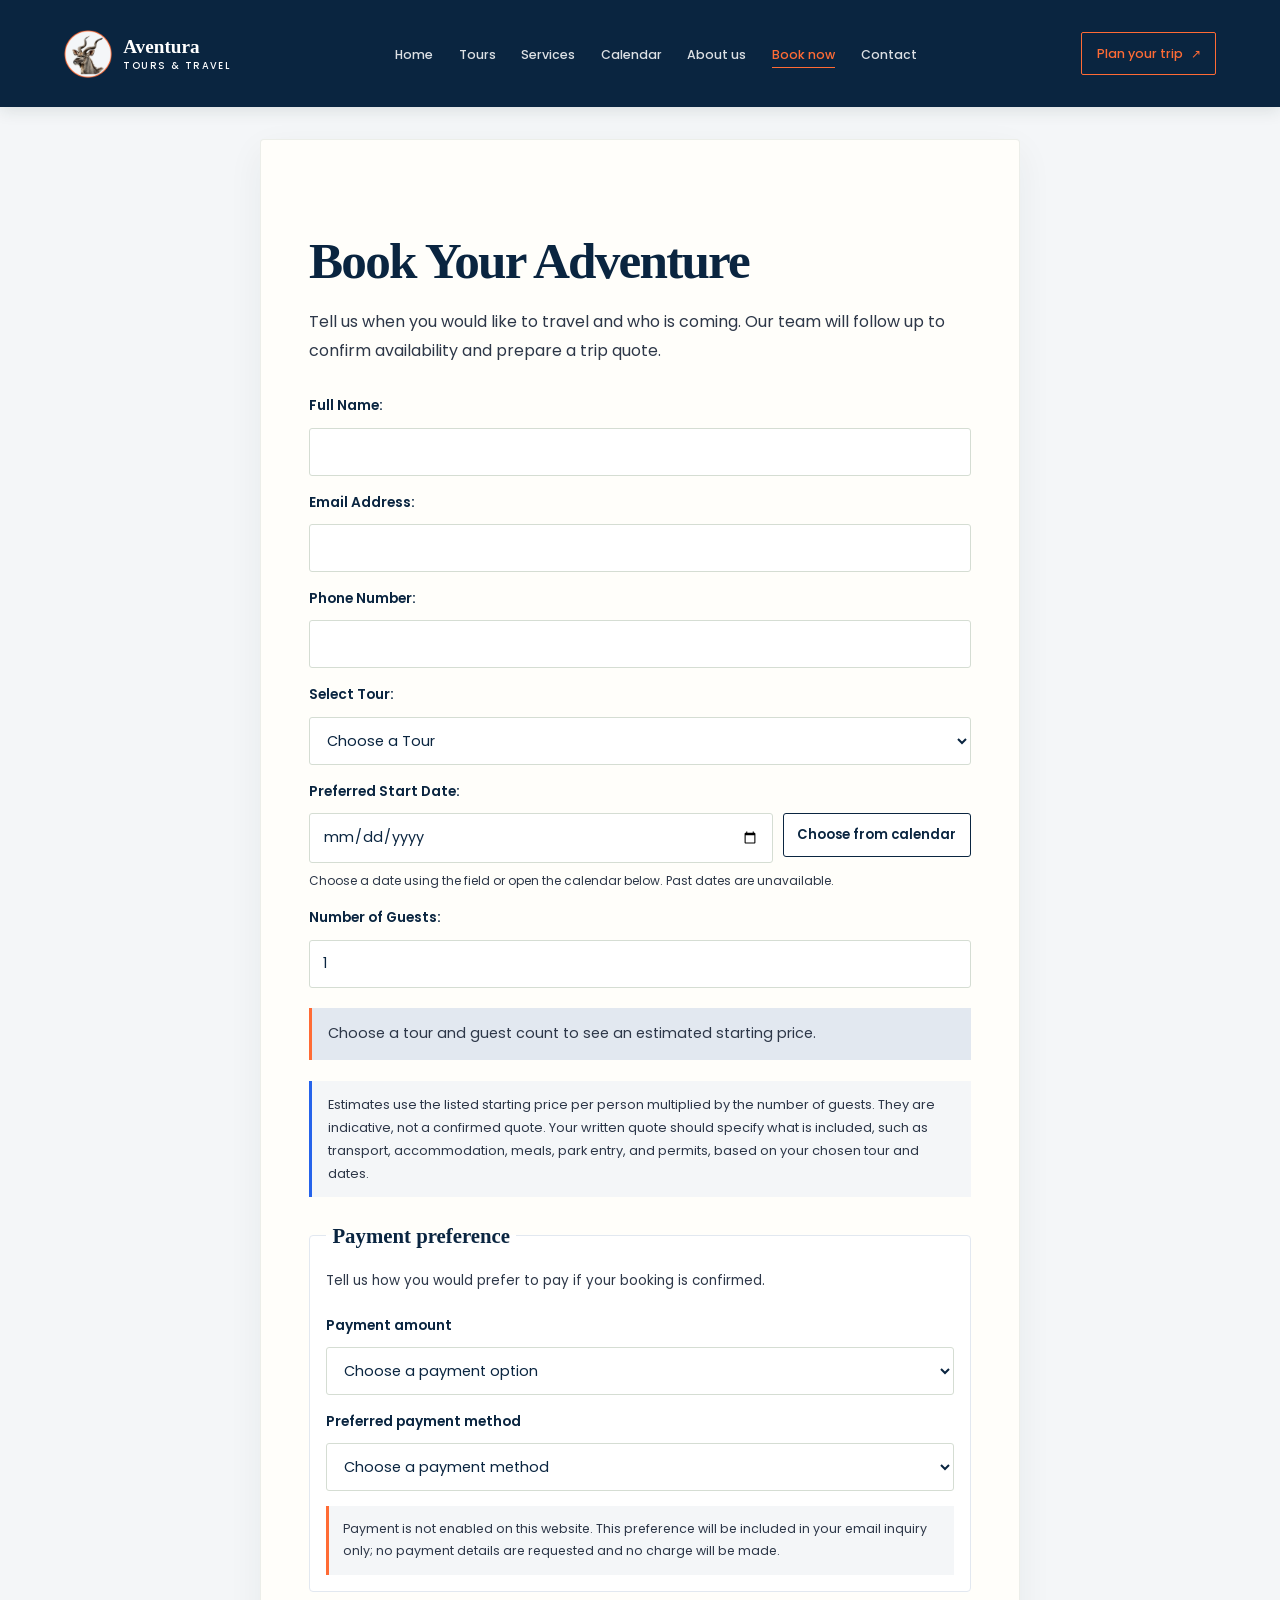
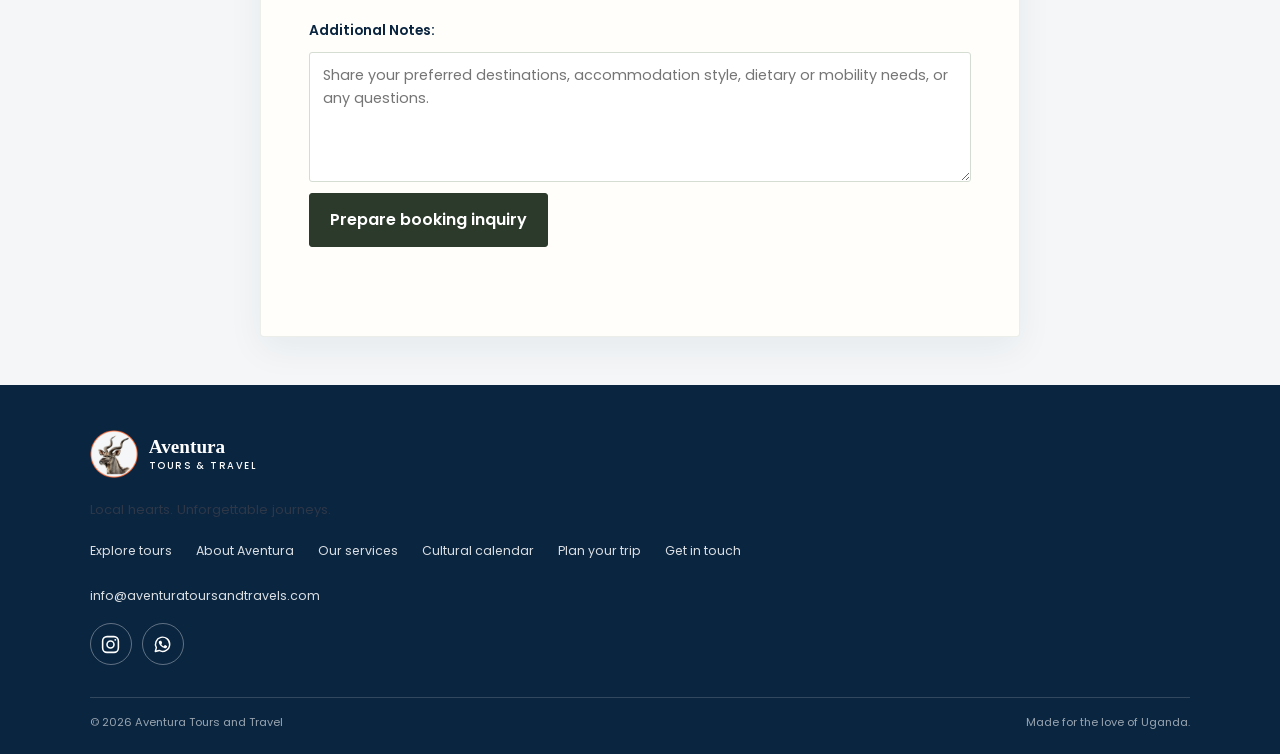
==== commit ebcaee3e: "Add booking date picker and cultural calendar Co-authored-by: Copilot <223556219+Copilot@users.norep" ====
--- a/pages/booking.html
+++ b/pages/booking.html
@@ -45,12 +45,48 @@
       </select>
 
       <label for="date">Preferred Start Date:</label>
-      <input type="date" id="date" name="date" required />
+      <div class="date-picker-field">
+        <input type="date" id="date" name="date" required aria-describedby="date-picker-help" />
+        <button class="date-picker-toggle" type="button" aria-controls="booking-calendar" aria-expanded="false">Choose from calendar</button>
+      </div>
+      <p id="date-picker-help" class="date-picker-help">Choose a date using the field or open the calendar below. Past dates are unavailable.</p>
+      <section id="booking-calendar" class="booking-calendar" aria-label="Choose a travel date" hidden>
+        <div class="booking-calendar-header">
+          <button type="button" class="calendar-month-button" data-calendar-previous aria-label="Previous month">‹</button>
+          <h2 data-calendar-month aria-live="polite"></h2>
+          <button type="button" class="calendar-month-button" data-calendar-next aria-label="Next month">›</button>
+        </div>
+        <div class="booking-calendar-grid" role="group" aria-label="Calendar days">
+          <span aria-hidden="true">Mon</span><span aria-hidden="true">Tue</span><span aria-hidden="true">Wed</span><span aria-hidden="true">Thu</span><span aria-hidden="true">Fri</span><span aria-hidden="true">Sat</span><span aria-hidden="true">Sun</span>
+        </div>
+        <div class="booking-calendar-grid booking-calendar-days" data-calendar-days></div>
+      </section>
 
       <label for="guests">Number of Guests:</label>
       <input type="number" id="guests" name="guests" min="1" max="20" value="1" required />
       <p id="booking-estimate" class="booking-estimate" aria-live="polite"></p>
       <p class="booking-price-note">Estimates use the listed starting price per person multiplied by the number of guests. They are indicative, not a confirmed quote. Your written quote should specify what is included, such as transport, accommodation, meals, park entry, and permits, based on your chosen tour and dates.</p>
+
+      <fieldset class="booking-payment" aria-describedby="payment-note">
+        <legend>Payment preference</legend>
+        <p>Tell us how you would prefer to pay if your booking is confirmed.</p>
+
+        <label for="payment-plan">Payment amount</label>
+        <select id="payment-plan" name="paymentPlan" required>
+          <option value="">Choose a payment option</option>
+          <option value="Deposit (amount to be confirmed)">Deposit (amount to be confirmed by our team)</option>
+          <option value="Full estimated amount">Full estimated amount</option>
+        </select>
+
+        <label for="payment-method">Preferred payment method</label>
+        <select id="payment-method" name="paymentMethod" required>
+          <option value="">Choose a payment method</option>
+          <option value="Flutterwave Mobile Money (MTN or Airtel)">Mobile Money (MTN or Airtel, via Flutterwave)</option>
+          <option value="Flutterwave card">Card (via Flutterwave)</option>
+        </select>
+
+        <p id="payment-note" class="booking-payment-note">Payment is not enabled on this website. This preference will be included in your email inquiry only; no payment details are requested and no charge will be made.</p>
+      </fieldset>
 
       <label for="message">Additional Notes:</label>
       <textarea id="message" name="message" rows="4" placeholder="Share your preferred destinations, accommodation style, dietary or mobility needs, or any questions."></textarea>
--- a/assets/css/main.css
+++ b/assets/css/main.css
@@ -373,6 +373,152 @@
   font-size: 0.8rem;
 }
 
+.booking-payment {
+  display: grid;
+  gap: 0.65rem;
+  margin: 0.75rem 0;
+  border: 1px solid var(--color-border);
+  border-radius: 4px;
+  padding: 1rem;
+  background: var(--color-white);
+}
+
+.booking-payment legend {
+  padding: 0 0.4rem;
+  color: var(--color-primary-navy);
+  font-family: var(--font-heading);
+  font-size: 1.3rem;
+  font-weight: 600;
+}
+
+.booking-payment > p:first-of-type {
+  margin: 0 0 0.35rem;
+  font-size: 0.85rem;
+}
+
+.booking-payment-note {
+  margin: 0.25rem 0 0;
+  border-left: 3px solid var(--color-accent-sunset);
+  padding: 0.75rem 0.9rem;
+  background: var(--color-bg-sand);
+  font-size: 0.78rem;
+}
+
+.date-picker-field {
+  display: grid;
+  grid-template-columns: minmax(0, 1fr) auto;
+  gap: 0.6rem;
+}
+
+.booking-form .date-picker-toggle,
+.booking-form .calendar-month-button {
+  justify-self: stretch;
+  border: 1px solid var(--color-primary-navy);
+  border-radius: 3px;
+  padding: 0.65rem 0.85rem;
+  background: var(--color-white);
+  color: var(--color-primary-navy);
+  font: inherit;
+  font-size: 0.82rem;
+  font-weight: 600;
+  cursor: pointer;
+}
+
+.booking-form .date-picker-toggle:hover,
+.booking-form .calendar-month-button:hover:not(:disabled) {
+  background: var(--color-primary-navy);
+  color: var(--color-white);
+}
+
+.date-picker-help {
+  margin: -0.2rem 0 0;
+  font-size: 0.75rem;
+}
+
+.booking-calendar {
+  max-width: 390px;
+  border: 1px solid var(--color-border);
+  border-radius: 5px;
+  padding: 1rem;
+  background: var(--color-white);
+  box-shadow: 0 10px 28px rgba(10, 37, 64, 0.1);
+}
+
+.booking-calendar[hidden] {
+  display: none;
+}
+
+.booking-calendar-header {
+  display: grid;
+  grid-template-columns: 2.5rem 1fr 2.5rem;
+  align-items: center;
+  gap: 0.5rem;
+  margin-bottom: 0.8rem;
+  text-align: center;
+}
+
+.booking-calendar-header h2 {
+  margin: 0;
+  color: var(--color-primary-navy);
+  font-family: var(--font-heading);
+  font-size: 1.2rem;
+}
+
+.booking-form .calendar-month-button {
+  padding: 0.35rem;
+  font-size: 1.3rem;
+  line-height: 1;
+}
+
+.calendar-month-button:disabled {
+  opacity: 0.4;
+  cursor: not-allowed;
+}
+
+.booking-calendar-grid {
+  display: grid;
+  grid-template-columns: repeat(7, minmax(0, 1fr));
+  gap: 0.25rem;
+  text-align: center;
+}
+
+.booking-calendar-grid[aria-label="Calendar days"] {
+  margin-bottom: 0.35rem;
+  color: var(--color-text-dark);
+  font-size: 0.68rem;
+  font-weight: 600;
+}
+
+.booking-form .booking-calendar-day {
+  justify-self: stretch;
+  min-height: 2.5rem;
+  border: 1px solid transparent;
+  border-radius: 3px;
+  background: var(--color-white);
+  color: var(--color-primary-navy);
+  font: inherit;
+  font-size: 0.82rem;
+  cursor: pointer;
+}
+
+.booking-form .booking-calendar-day:hover:not(:disabled),
+.booking-form .booking-calendar-day[aria-pressed="true"] {
+  background: var(--color-primary-navy);
+  color: var(--color-white);
+}
+
+.booking-form .booking-calendar-day:disabled {
+  color: #9aa3ad;
+  cursor: not-allowed;
+}
+
+.booking-form .booking-calendar-day:focus-visible,
+.booking-form .date-picker-toggle:focus-visible,
+.booking-form .calendar-month-button:focus-visible {
+  outline: 3px solid var(--color-accent-sunset);
+  outline-offset: 2px;
+}
+
 .booking-status {
   margin-top: 1rem;
   color: var(--color-ink);
@@ -2125,7 +2271,110 @@
   text-align: left;
 }
 
+.cultural-calendar-page {
+  max-width: 1080px;
+  margin: 0 auto;
+  padding: clamp(3rem, 7vw, 6rem) clamp(1.25rem, 5vw, 3rem);
+}
+
+.calendar-page-intro {
+  max-width: 760px;
+  margin-bottom: 3rem;
+}
+
+.calendar-page-intro .eyebrow {
+  color: var(--color-accent-forest);
+}
+
+.calendar-page-intro h1 {
+  margin: 0.4rem 0 1rem;
+  color: var(--color-primary-navy);
+  font-family: var(--font-heading);
+  font-size: clamp(2.5rem, 7vw, 4.8rem);
+  line-height: 1.08;
+}
+
+.calendar-page-intro > p:not(.eyebrow) {
+  max-width: 640px;
+  margin-bottom: 1.5rem;
+}
+
+.calendar-page-events {
+  display: grid;
+  grid-template-columns: repeat(2, minmax(0, 1fr));
+  gap: 1.4rem;
+}
+
+.calendar-page-month {
+  display: grid;
+  align-content: start;
+  gap: 0.8rem;
+}
+
+.calendar-page-month h2 {
+  margin: 0;
+  border-bottom: 1px solid var(--color-border);
+  padding: 0 0 0.65rem;
+  color: var(--color-accent-forest);
+  font-family: var(--font-heading);
+  font-size: 1.5rem;
+}
+
+.calendar-page-event {
+  border: 1px solid var(--color-border);
+  border-left: 4px solid var(--color-accent-sunset);
+  padding: 1.25rem;
+  background: var(--color-white);
+}
+
+.calendar-event-date,
+.calendar-event-place {
+  margin: 0;
+  color: var(--color-accent-forest);
+  font-size: 0.74rem;
+  font-weight: 700;
+}
+
+.calendar-page-event h3 {
+  margin: 0.45rem 0;
+  color: var(--color-primary-navy);
+  font-family: var(--font-heading);
+  font-size: 1.3rem;
+}
+
+.calendar-page-event > p:not(.calendar-event-date, .calendar-event-place) {
+  margin: 0 0 0.8rem;
+  font-size: 0.84rem;
+}
+
+.calendar-page-note {
+  margin-top: 2rem;
+  border-left: 4px solid var(--color-accent-azure);
+  padding: 1.3rem 1.5rem;
+  background: var(--color-bg-sand);
+}
+
+.calendar-page-note h2 {
+  margin: 0 0 0.4rem;
+  color: var(--color-primary-navy);
+  font-family: var(--font-heading);
+  font-size: 1.5rem;
+}
+
+.calendar-page-note p {
+  margin: 0 0 0.9rem;
+  font-size: 0.84rem;
+}
+
 @media (max-width: 700px) {
+  .calendar-page-events {
+    grid-template-columns: 1fr;
+  }
+
+  .date-picker-field {
+    grid-template-columns: 1fr;
+  }
+
   .home-page .home-header .site-nav ul {
     width: auto;
     align-items: stretch;
